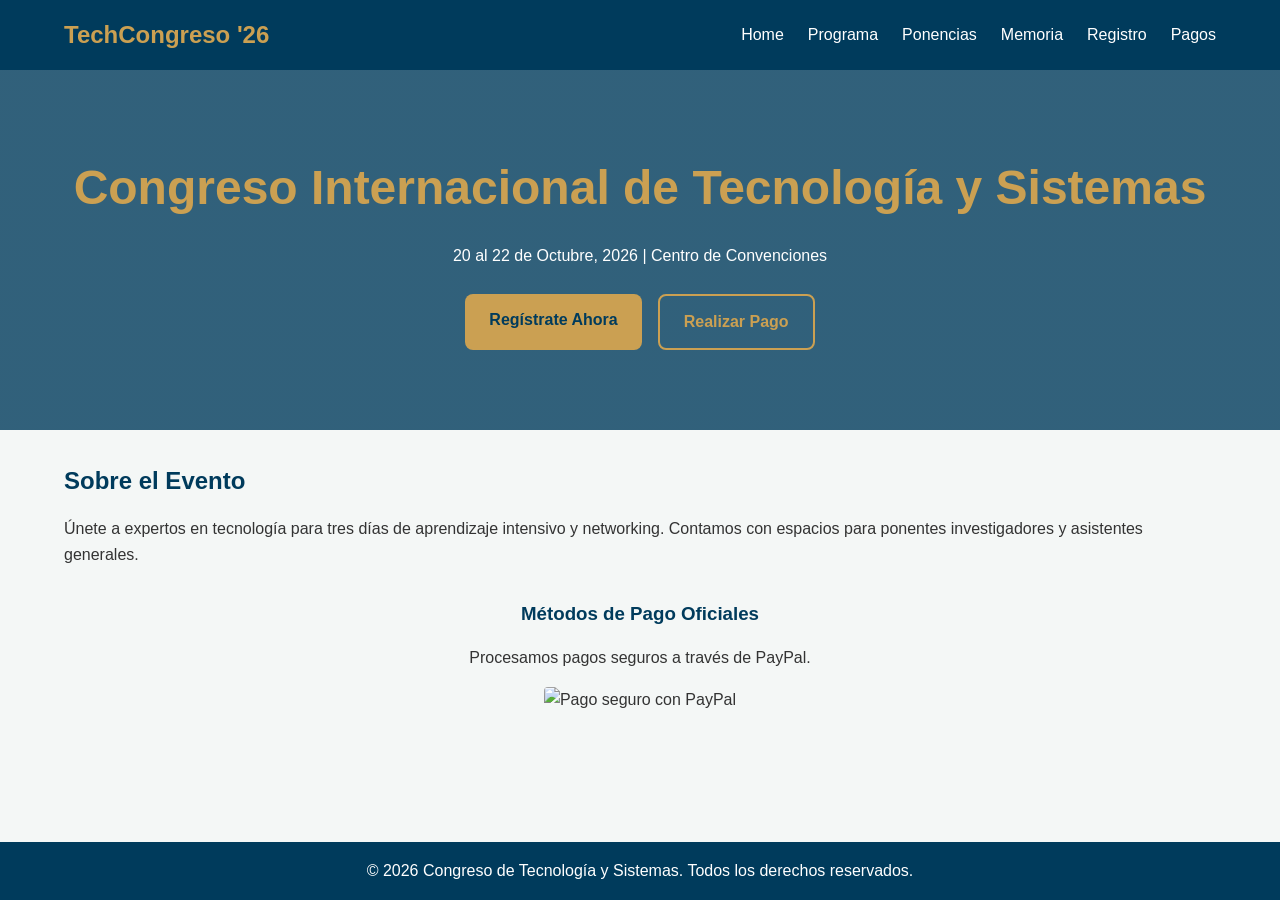
==== congreso-web/index.html @ 457cfe97 "Add files via upload" ====
<!DOCTYPE html>
<html lang="es">
<head>
    <meta charset="UTF-8">
    <meta name="viewport" content="width=device-width, initial-scale=1.0">
    <title>Congreso de Tecnología y Sistemas 2026</title>
    <link rel="stylesheet" href="css/style.css">
</head>
<body>

    <header>
        <nav class="navbar">
            <div class="logo">TechCongreso '26</div>
            <ul class="nav-links">
                <li><a href="index.html">Home</a></li>
                <li><a href="programa.html">Programa</a></li>
                <li><a href="ponencias.html">Ponencias</a></li>
                <li><a href="memoria.html">Memoria</a></li>
                <li><a href="registro.html">Registro</a></li>
                <li><a href="pagos.html">Pagos</a></li>
            </ul>
        </nav>
    </header>

    <main>
        <section class="hero">
            <h1>Congreso Internacional de Tecnología y Sistemas</h1>
            <p>20 al 22 de Octubre, 2026 | Centro de Convenciones</p>
            <br>
            <div style="display: flex; gap: 1rem; justify-content: center; flex-wrap: wrap;">
                <a href="registro.html" class="btn">Regístrate Ahora</a>
                <a href="pagos.html" class="btn btn-outline">Realizar Pago</a>
            </div>
        </section>

        <section class="container">
            <h2>Sobre el Evento</h2>
            <p>Únete a expertos en tecnología para tres días de aprendizaje intensivo y networking. Contamos con espacios para ponentes investigadores y asistentes generales.</p>
            
            <div style="margin-top: 2rem; text-align: center;">
                <h3>Métodos de Pago Oficiales</h3>
                <p>Procesamos pagos seguros a través de PayPal.</p>
                <img src="https://www.paypalobjects.com/webstatic/mktg/logo/AM_mc_vs_dc_ae.jpg" alt="Pago seguro con PayPal" style="max-width: 200px; margin-top: 1rem; border-radius: 4px;">
            </div>
        </section>
    </main>

    <footer>
        <p>&copy; 2026 Congreso de Tecnología y Sistemas. Todos los derechos reservados.</p>
    </footer>

</body>
</html>
---- congreso-web/css/style.css ----
/* =========================================
   VARIABLES Y RESET
   ========================================= */
:root {
    --primary-color: #003b5c; /* Azul oscuro */
    --secondary-color: #cba052; /* Dorado/Arena */
    --bg-color: #f4f7f6;
    --text-color: #333333;
    --card-bg: #ffffff;
    --border-radius: 8px;
}

* {
    margin: 0;
    padding: 0;
    box-sizing: border-box;
    font-family: 'Segoe UI', Tahoma, Geneva, Verdana, sans-serif;
}

body {
    background-color: var(--bg-color);
    color: var(--text-color);
    line-height: 1.6;
    display: flex;
    flex-direction: column;
    min-height: 100vh;
}

/* =========================================
   UX/UI: TIPOGRAFÍA Y CONTENEDORES
   ========================================= */
.container {
    width: 90%;
    max-width: 1200px;
    margin: 0 auto;
    padding: 2rem 0;
}

h1, h2, h3 { color: var(--primary-color); margin-bottom: 1rem; }

/* =========================================
   NAVBAR (FLEXBOX)
   ========================================= */
header {
    background-color: var(--primary-color);
    color: white;
    padding: 1rem 0;
    position: sticky;
    top: 0;
    z-index: 100;
}

.navbar {
    width: 90%;
    max-width: 1200px;
    margin: 0 auto;
    display: flex;
    justify-content: space-between;
    align-items: center;
    flex-wrap: wrap;
}

.navbar .logo { font-size: 1.5rem; font-weight: bold; color: var(--secondary-color); }

.nav-links {
    list-style: none;
    display: flex;
    gap: 1.5rem;
}

.nav-links a {
    color: white;
    text-decoration: none;
    transition: color 0.3s ease;
}

.nav-links a:hover { color: var(--secondary-color); }

/* =========================================
   HERO BANNER (FLEXBOX)
   ========================================= */
.hero {
    background: linear-gradient(rgba(0,59,92,0.8), rgba(0,59,92,0.8)), url('../img/banner.jpg') center/cover;
    color: white;
    text-align: center;
    padding: 5rem 1rem;
    display: flex;
    flex-direction: column;
    align-items: center;
    justify-content: center;
}

.hero h1 { color: var(--secondary-color); font-size: 3rem; }

/* =========================================
   BOTONES
   ========================================= */
.btn {
    display: inline-block;
    background-color: var(--secondary-color);
    color: var(--primary-color);
    padding: 0.8rem 1.5rem;
    text-decoration: none;
    font-weight: bold;
    border-radius: var(--border-radius);
    border: none;
    cursor: pointer;
    transition: transform 0.2s, background 0.3s;
}

.btn:hover { background-color: #e0b462; transform: translateY(-2px); }
.btn-outline { background: transparent; border: 2px solid var(--secondary-color); color: var(--secondary-color); }

/* =========================================
   SISTEMA DE GRID (TARJETAS, PROGRAMA, ETC)
   ========================================= */
.grid-cards {
    display: grid;
    grid-template-columns: repeat(auto-fit, minmax(300px, 1fr));
    gap: 2rem;
    margin-top: 2rem;
}

.card {
    background: var(--card-bg);
    padding: 1.5rem;
    border-radius: var(--border-radius);
    box-shadow: 0 4px 6px rgba(0,0,0,0.1);
    transition: transform 0.3s ease;
}

.card:hover { transform: translateY(-5px); }

/* =========================================
   FORMULARIOS Y FILTROS
   ========================================= */
.filters {
    display: flex;
    gap: 1rem;
    margin-bottom: 2rem;
    flex-wrap: wrap;
}

.filters select, .filters input {
    padding: 0.5rem;
    border: 1px solid #ccc;
    border-radius: 4px;
}

.form-group { margin-bottom: 1.2rem; }
.form-group label { display: block; margin-bottom: 0.5rem; font-weight: bold; }
.form-group input[type="text"], 
.form-group input[type="email"], 
.form-group select, 
.form-group textarea {
    width: 100%;
    padding: 0.8rem;
    border: 1px solid #ccc;
    border-radius: var(--border-radius);
}

/* Campos ocultos por defecto (Se controlarán con JS en la sig unidad) */
.conditional-field { display: block; /* Cambiar a 'none' cuando se use JS */ }

/* =========================================
   RESPONSIVE DESIGN
   ========================================= */
@media (max-width: 768px) {
    .nav-links { flex-direction: column; gap: 0.5rem; width: 100%; text-align: center; margin-top: 1rem;}
    .hero h1 { font-size: 2rem; }
}

footer {
    background-color: var(--primary-color);
    color: white;
    text-align: center;
    padding: 1rem;
    margin-top: auto;
}
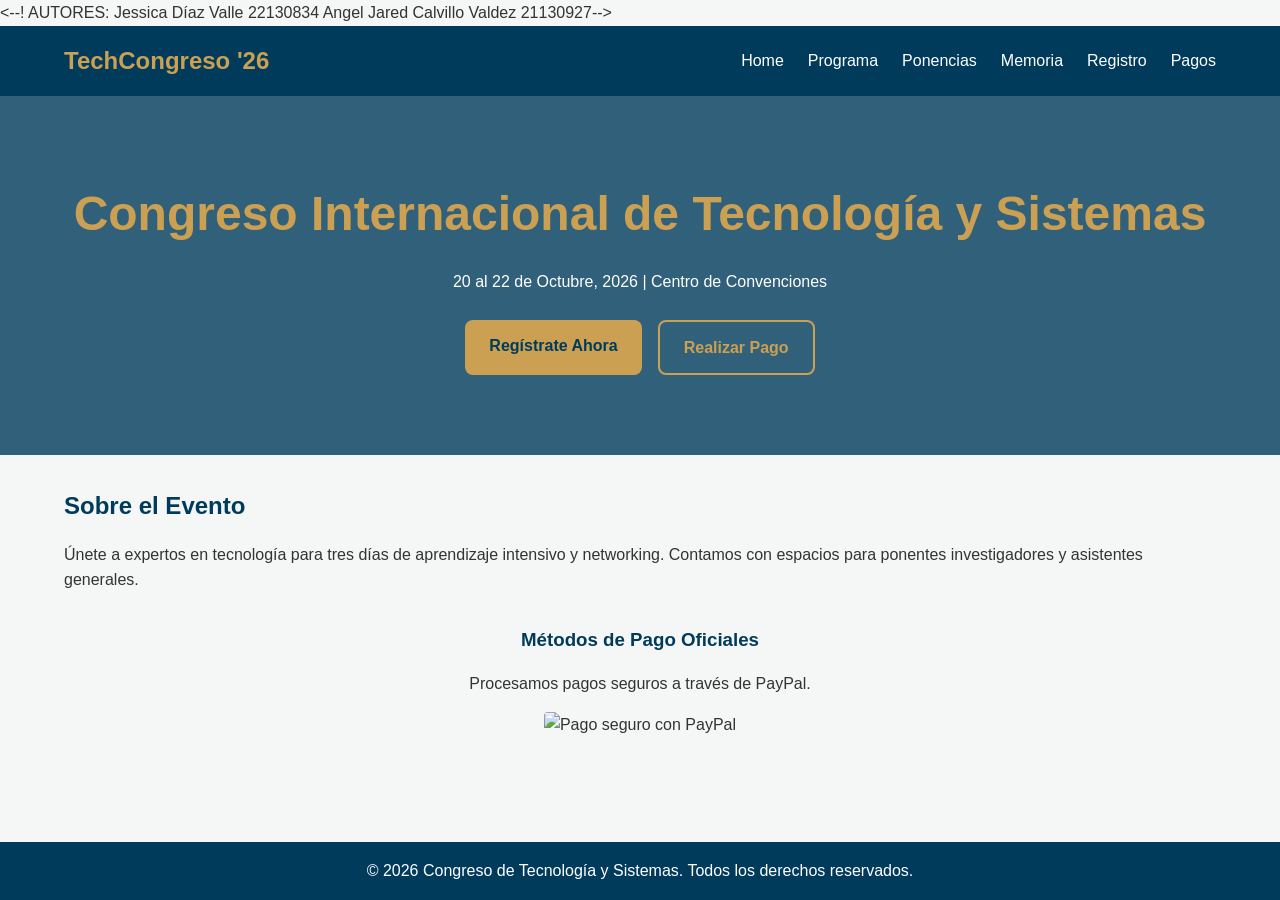
==== commit 51c017e3: "Update index.html" ====
--- a/congreso-web/index.html
+++ b/congreso-web/index.html
@@ -1,3 +1,7 @@
+<--! AUTORES: 
+    Jessica Díaz Valle 22130834
+    Angel Jared Calvillo Valdez 21130927-->
+
 <!DOCTYPE html>
 <html lang="es">
 <head>
@@ -50,4 +54,5 @@
     </footer>
 
 </body>
-</html>+
+</html>
